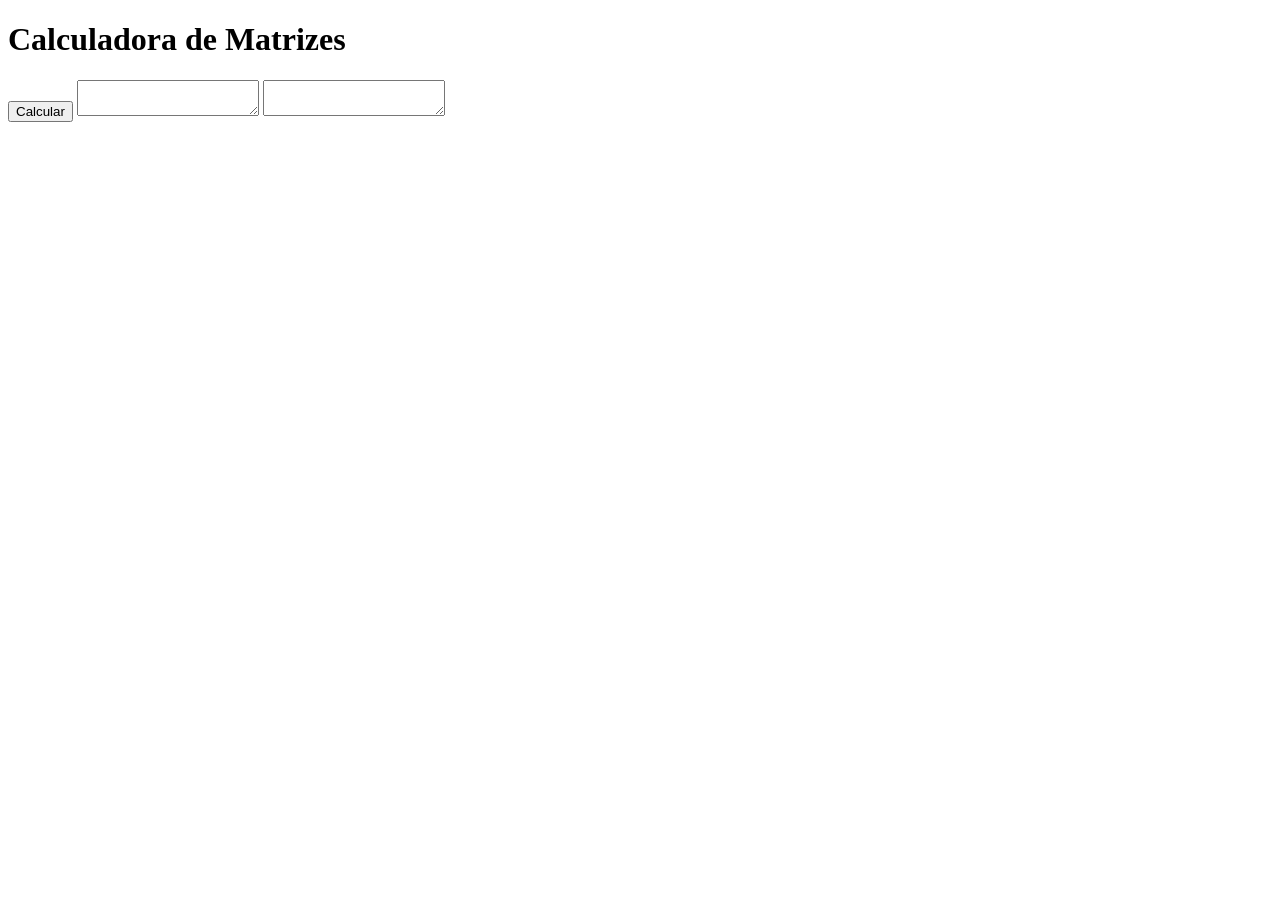
==== index.html @ 86ceaacd "Adicionando corretamente primeira versao da api com funcao de matriz" ====
<!DOCTYPE html>
<html lang="pt-br">
<head>
    <meta charset="UTF-8">
    <title>Calculadora de Matrizes</title>
    <link rel="stylesheet" href="\static\style.css">
</head>
<body>
    <h1>Calculadora de Matrizes</h1>
    <button id="btnCalcular">Calcular</button>
    
    <textarea id="usermatrizA"></textarea>
    <textarea id="usermatrizB"></textarea>
    <div id="matrizC"></div>

    <script>
        document.getElementById("btnCalcular").addEventListener("click", async () => {
            // Exemplo de matrizes coletadas da sua interface
            function lerMatrizTextarea(textid) {
                const texto = document.getElementById(textid).value.trim();
                return texto.split('\n').map(linha => {
                    return linha.trim().split(/[\s,]+/).map(Number);
                });
            }
            const matrizA = lerMatrizTextarea("usermatrizA");

            
            const matrizB = lerMatrizTextarea("usermatrizB")

            // Envia os dados para a função Python via FastAPI
            const response = await fetch("/calcular", {
                method: "POST",
                headers: {
                    "Content-Type": "application/json"
                },
                body: JSON.stringify({
                    matrizA: matrizA,
                    matrizB: matrizB
                })
            });

            const data = await response.json();
            
            // Exibe o resultado devolvido pelo Python
            document.getElementById("matrizC").innerText = JSON.stringify(data.resultado);
        });
    </script>
</body>
</html>
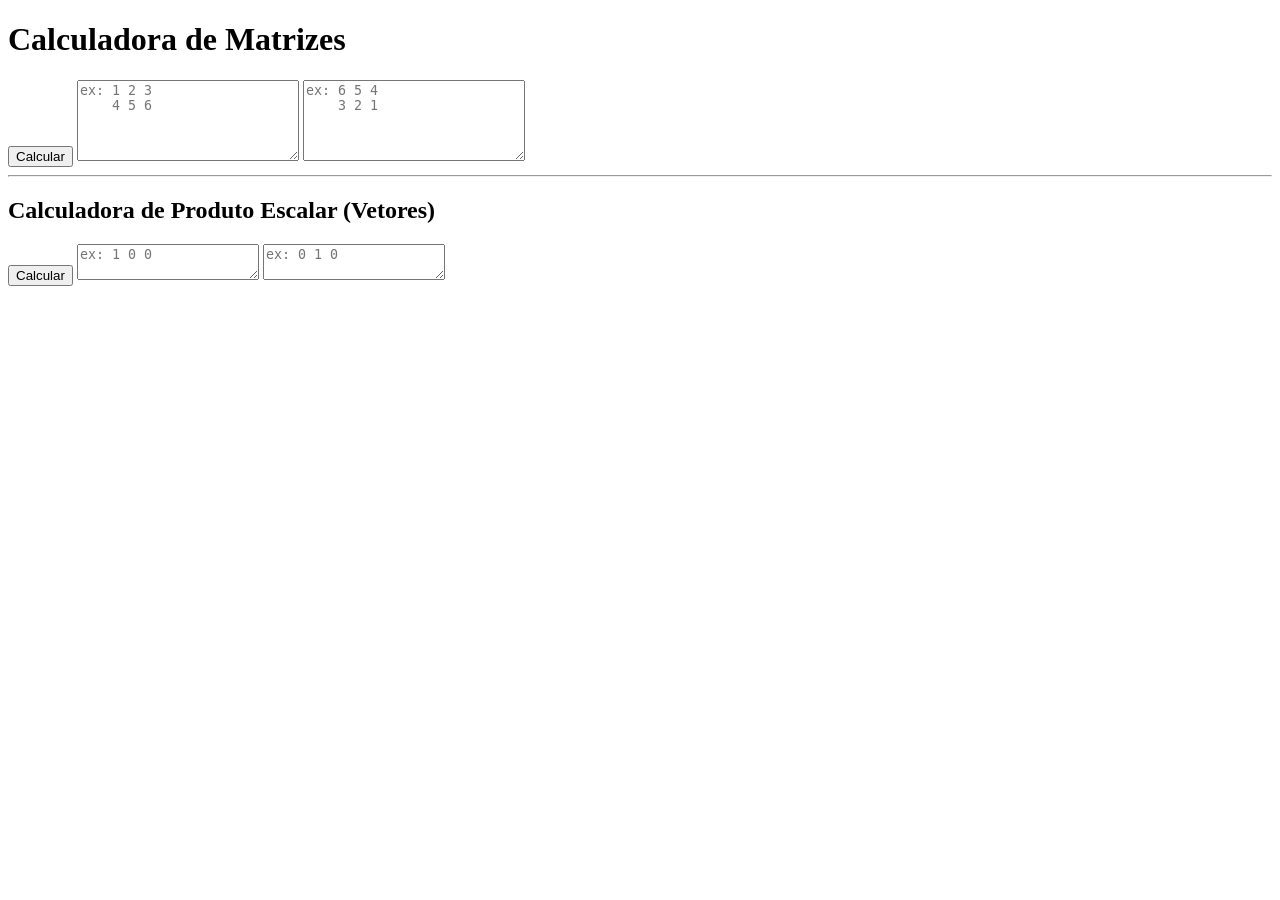
==== commit 982b1d11: "feat: implementa backend e frontend do produto escalar de vetores" ====
--- a/index.html
+++ b/index.html
@@ -2,20 +2,27 @@
 <html lang="pt-br">
 <head>
     <meta charset="UTF-8">
-    <title>Calculadora de Matrizes</title>
+    <title>Calculadora de Matrizes e Vetores</title>
     <link rel="stylesheet" href="\static\style.css">
 </head>
 <body>
+
     <h1>Calculadora de Matrizes</h1>
     <button id="btnCalcular">Calcular</button>
-    
-    <textarea id="usermatrizA"></textarea>
-    <textarea id="usermatrizB"></textarea>
+    <textarea id="usermatrizA" rows="5" cols="25" placeholder="ex: 1 2 3&#10;    4 5 6"></textarea>
+    <textarea id="usermatrizB" rows="5" cols="25" placeholder="ex: 6 5 4&#10;    3 2 1"></textarea>
     <div id="matrizC"></div>
 
+    <hr>
+    <h2>Calculadora de Produto Escalar (Vetores)</h2>
+    <button id="btnCalcularVetor">Calcular</button>
+    <textarea id="userVetorA" placeholder= "ex: 1 0 0"></textarea>
+    <textarea id="userVetorB" placeholder= "ex: 0 1 0"></textarea>
+    <pre id="resultadoVetor"></pre>
+
     <script>
+    
         document.getElementById("btnCalcular").addEventListener("click", async () => {
-            // Exemplo de matrizes coletadas da sua interface
             function lerMatrizTextarea(textid) {
                 const texto = document.getElementById(textid).value.trim();
                 return texto.split('\n').map(linha => {
@@ -23,26 +30,36 @@
                 });
             }
             const matrizA = lerMatrizTextarea("usermatrizA");
+            const matrizB = lerMatrizTextarea("usermatrizB");
 
-            
-            const matrizB = lerMatrizTextarea("usermatrizB")
-
-            // Envia os dados para a função Python via FastAPI
             const response = await fetch("/calcular", {
                 method: "POST",
-                headers: {
-                    "Content-Type": "application/json"
-                },
-                body: JSON.stringify({
-                    matrizA: matrizA,
-                    matrizB: matrizB
-                })
+                headers: { "Content-Type": "application/json" },
+                body: JSON.stringify({ matrizA: matrizA, matrizB: matrizB })
             });
 
             const data = await response.json();
+            document.getElementById("matrizC").innerText = JSON.stringify(data.resultado);
+        });
+
+        // Lógica de Vetores 
+        document.getElementById("btnCalcularVetor").addEventListener("click", async () => {
+            function lerVetorTextarea(textid) {
+                const texto = document.getElementById(textid).value.trim();
+                return texto.split(/[\s,]+/).map(Number);
+            }
             
-            // Exibe o resultado devolvido pelo Python
-            document.getElementById("matrizC").innerText = JSON.stringify(data.resultado);
+            const vetorA = lerVetorTextarea("userVetorA");
+            const vetorB = lerVetorTextarea("userVetorB");
+
+            const response = await fetch("/produto_escalar", {
+                method: "POST",
+                headers: { "Content-Type": "application/json" },
+                body: JSON.stringify({ vetorA: vetorA, vetorB: vetorB })
+            });
+
+            const data = await response.json();
+            document.getElementById("resultadoVetor").innerText = JSON.stringify(data.resultado, null, 4);
         });
     </script>
 </body>
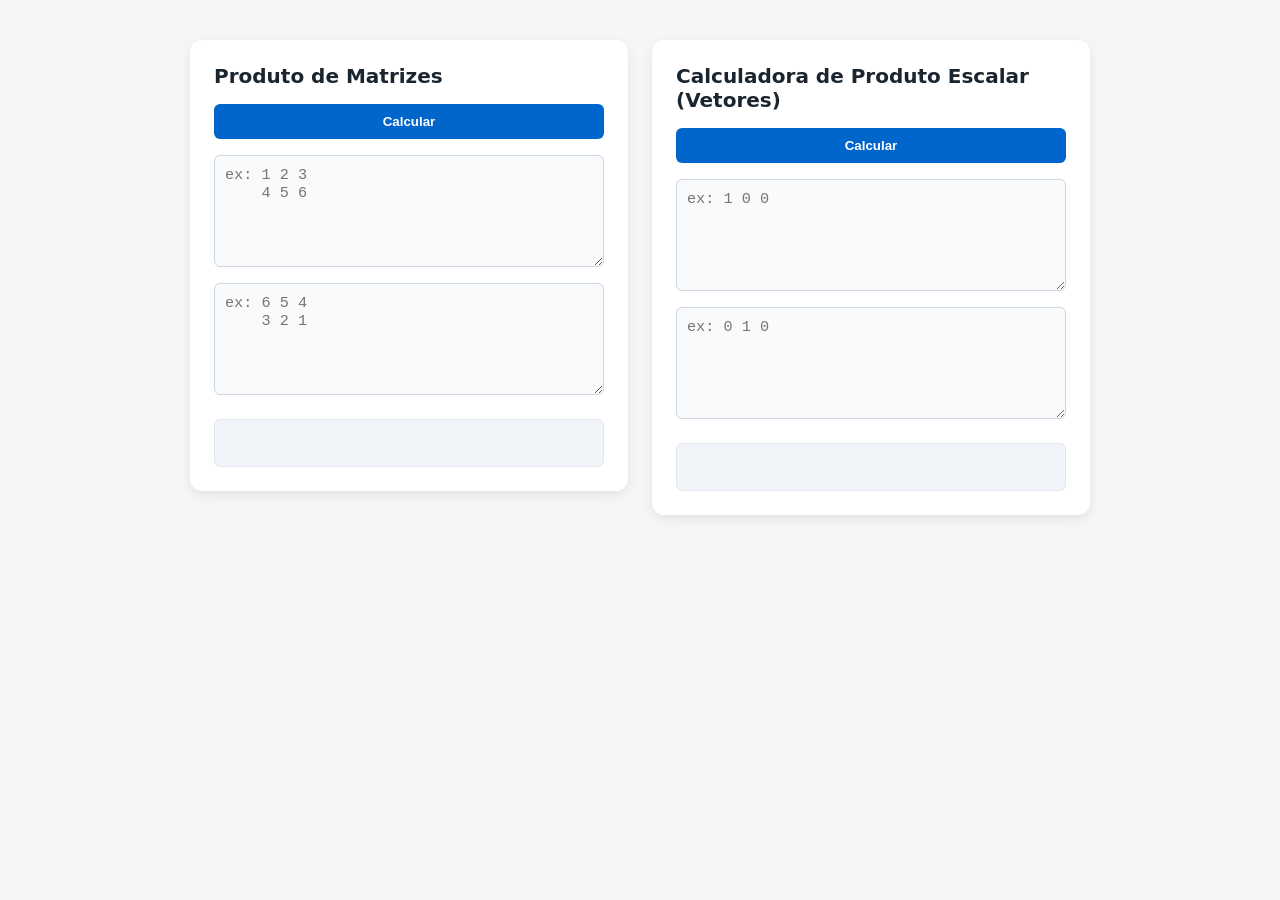
==== commit 7d0e5f28: "estilizacao e estruturacao do projeto" ====
--- a/index.html
+++ b/index.html
@@ -3,64 +3,26 @@
 <head>
     <meta charset="UTF-8">
     <title>Calculadora de Matrizes e Vetores</title>
-    <link rel="stylesheet" href="\static\style.css">
+    <link rel="stylesheet" href="/static/style.css">
 </head>
 <body>
+    <div class="container">
+        <div class="card">
+            <h2>Produto de Matrizes</h2>
+            <button id="btnCalcularMatriz">Calcular</button>
+            <textarea id="usermatrizA" rows="5" placeholder="ex: 1 2 3&#10;    4 5 6"></textarea>
+            <textarea id="usermatrizB" rows="5" placeholder="ex: 6 5 4&#10;    3 2 1"></textarea>
+            <div id="matrizC"></div>
+        </div>
 
-    <h1>Calculadora de Matrizes</h1>
-    <button id="btnCalcular">Calcular</button>
-    <textarea id="usermatrizA" rows="5" cols="25" placeholder="ex: 1 2 3&#10;    4 5 6"></textarea>
-    <textarea id="usermatrizB" rows="5" cols="25" placeholder="ex: 6 5 4&#10;    3 2 1"></textarea>
-    <div id="matrizC"></div>
-
-    <hr>
-    <h2>Calculadora de Produto Escalar (Vetores)</h2>
-    <button id="btnCalcularVetor">Calcular</button>
-    <textarea id="userVetorA" placeholder= "ex: 1 0 0"></textarea>
-    <textarea id="userVetorB" placeholder= "ex: 0 1 0"></textarea>
-    <pre id="resultadoVetor"></pre>
-
-    <script>
-    
-        document.getElementById("btnCalcular").addEventListener("click", async () => {
-            function lerMatrizTextarea(textid) {
-                const texto = document.getElementById(textid).value.trim();
-                return texto.split('\n').map(linha => {
-                    return linha.trim().split(/[\s,]+/).map(Number);
-                });
-            }
-            const matrizA = lerMatrizTextarea("usermatrizA");
-            const matrizB = lerMatrizTextarea("usermatrizB");
-
-            const response = await fetch("/calcular", {
-                method: "POST",
-                headers: { "Content-Type": "application/json" },
-                body: JSON.stringify({ matrizA: matrizA, matrizB: matrizB })
-            });
-
-            const data = await response.json();
-            document.getElementById("matrizC").innerText = JSON.stringify(data.resultado);
-        });
-
-        // Lógica de Vetores 
-        document.getElementById("btnCalcularVetor").addEventListener("click", async () => {
-            function lerVetorTextarea(textid) {
-                const texto = document.getElementById(textid).value.trim();
-                return texto.split(/[\s,]+/).map(Number);
-            }
-            
-            const vetorA = lerVetorTextarea("userVetorA");
-            const vetorB = lerVetorTextarea("userVetorB");
-
-            const response = await fetch("/produto_escalar", {
-                method: "POST",
-                headers: { "Content-Type": "application/json" },
-                body: JSON.stringify({ vetorA: vetorA, vetorB: vetorB })
-            });
-
-            const data = await response.json();
-            document.getElementById("resultadoVetor").innerText = JSON.stringify(data.resultado, null, 4);
-        });
-    </script>
+        <div class="card">
+            <h2>Calculadora de Produto Escalar (Vetores)</h2>
+            <button id="btnCalcularVetor">Calcular</button>
+            <textarea id="userVetorA" rows="5" placeholder="ex: 1 0 0"></textarea>
+            <textarea id="userVetorB" rows="5" placeholder="ex: 0 1 0"></textarea>
+            <pre id="resultadoVetor"></pre>
+        </div>
+    </div>
+<script src="static/script.js"></script>
 </body>
 </html>
--- a/static/style.css
+++ b/static/style.css
@@ -0,0 +1,88 @@
+* {
+    box-sizing: border-box;
+    margin: 0;
+    padding: 0;
+}
+
+body {
+    font-family: system-ui, -apple-system, BlinkMacSystemFont, 'Segoe UI', Roboto, sans-serif;
+    background-color: #f4f6f8;
+    color: #2c3e50;
+    padding: 40px 20px;
+}
+
+.container {
+    display: flex;
+    gap: 24px;
+    max-width: 900px;
+    margin: 0 auto;
+    align-items: flex-start;
+}
+
+.card {
+    flex: 1;
+    background: #ffffff;
+    padding: 24px;
+    border-radius: 12px;
+    box-shadow: 0 4px 12px rgba(0, 0, 0, 0.08);
+}
+
+h2 {
+    font-size: 1.25rem;
+    margin-bottom: 16px;
+    color: #1a252f;
+}
+
+button {
+    width: 100%;
+    background-color: #0066cc;
+    color: #ffffff;
+    font-weight: 600;
+    border: none;
+    padding: 10px 18px;
+    border-radius: 6px;
+    cursor: pointer;
+    margin-bottom: 16px;
+    transition: background-color 0.2s ease-in-out;
+}
+
+button:hover {
+    background-color: #004999;
+}
+
+textarea {
+    width: 100%;
+    font-family: 'Courier New', Courier, monospace;
+    font-size: 0.95rem;
+    padding: 10px;
+    margin-bottom: 12px;
+    border: 1px solid #cbd5e1;
+    border-radius: 6px;
+    background-color: #f8fafc;
+    resize: vertical;
+}
+
+textarea:focus {
+    outline: none;
+    border-color: #0066cc;
+    box-shadow: 0 0 0 2px rgba(0, 102, 204, 0.2);
+}
+
+#matrizC, #resultadoVetor {
+    background-color: #f1f5f9;
+    border: 1px solid #e2e8f0;
+    border-radius: 6px;
+    padding: 12px;
+    margin-top: 8px;
+    min-height: 48px;
+    font-family: 'Courier New', Courier, monospace;
+    font-size: 0.95rem;
+    white-space: pre-wrap;
+    word-break: break-word;
+}
+
+@media (max-width: 700px) {
+    .container {
+        flex-direction: column;
+    }
+}
